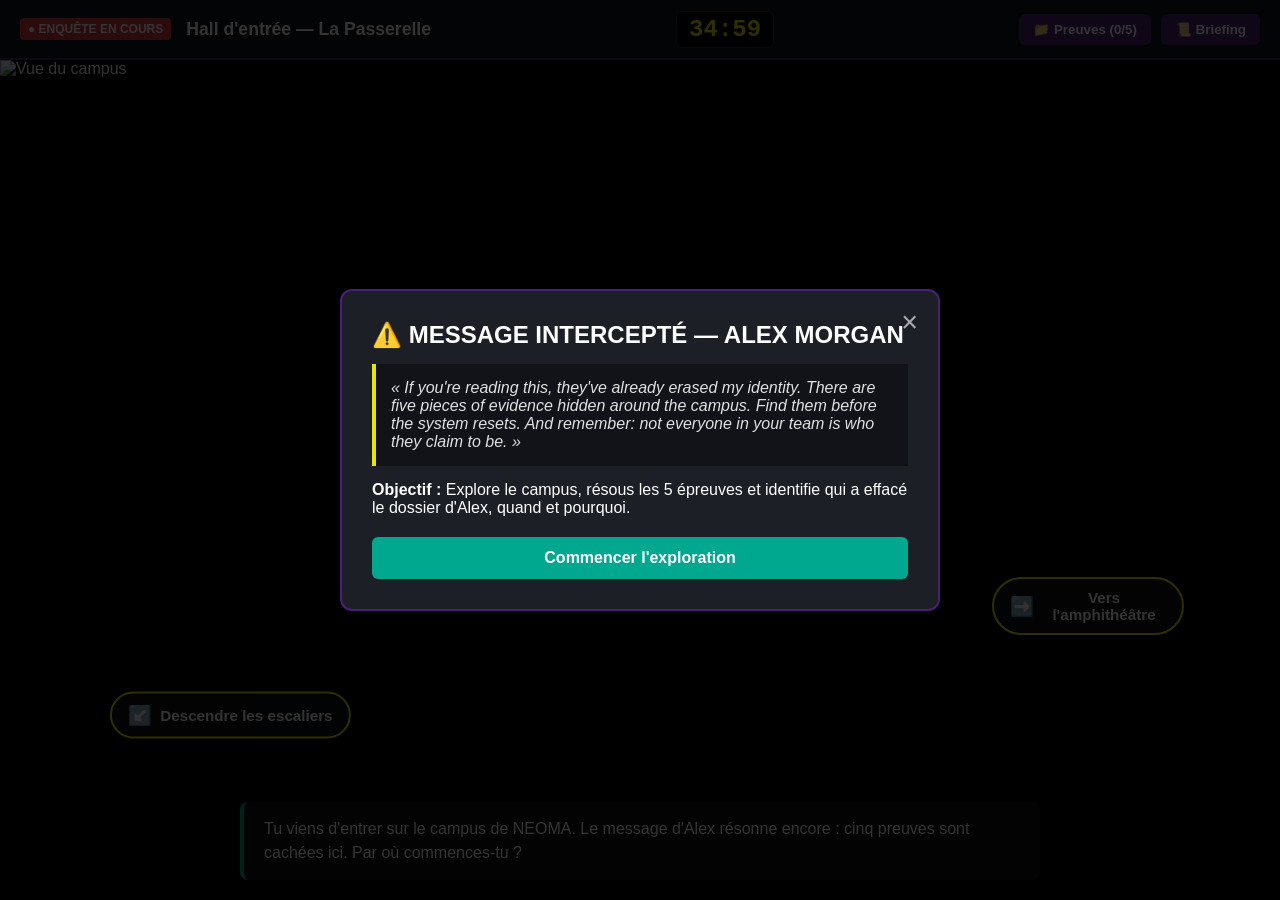
==== accueil.html @ bacec569 "Add files via upload" ====
<!DOCTYPE html>
<html lang="fr">
<head>
    <meta charset="UTF-8">
    <meta name="viewport" content="width=device-width, initial-scale=1.0">
    <title>NEOMA Escape Game — Le Dossier Alex Morgan</title>
    <link rel="stylesheet" href="style.css">
</head>
<body>

    <!-- Barre supérieure (ATH / HUD) -->
    <header id="hud">
        <div class="hud-left">
            <span class="badge-live">● ENQUÊTE EN COURS</span>
            <h1 id="scene-title">Chargement...</h1>
        </div>
        <div class="hud-center">
            <span id="timer">35:00</span>
        </div>
        <div class="hud-right">
            <button id="btn-inventory" class="hud-btn">📁 Preuves (<span id="evidence-count">0</span>/5)</button>
            <button id="btn-briefing" class="hud-btn">📜 Briefing</button>
        </div>
    </header>

    <!-- Zone principale de jeu (Vue 360 / Point & Click) -->
    <main id="game-viewport">
        <div id="scene-container">
            <img id="scene-image" src="" alt="Vue du campus">
            <!-- Les zones cliquables (flèches de déplacement et indices) seront injectées ici -->
            <div id="hotspots-layer"></div>
        </div>

        <!-- Boîte de dialogue / Narration en bas de l'écran -->
        <div id="dialogue-box">
            <p id="scene-description"></p>
        </div>
    </main>

    <!-- Modale : Briefing d'Alex Morgan -->
    <div id="modal-briefing" class="modal">
        <div class="modal-content">
            <span class="close-btn" data-close="modal-briefing">&times;</span>
            <h2>⚠️ MESSAGE INTERCEPTÉ — ALEX MORGAN</h2>
            <blockquote class="alex-quote">
                « If you're reading this, they've already erased my identity. There are five pieces of evidence hidden around the campus. Find them before the system resets. And remember: not everyone in your team is who they claim to be. »
            </blockquote>
            <p><strong>Objectif :</strong> Explore le campus, résous les 5 épreuves et identifie qui a effacé le dossier d'Alex, quand et pourquoi.</p>
            <button class="action-btn" data-close="modal-briefing">Commencer l'exploration</button>
        </div>
    </div>

    <!-- Modale : Inventaire des preuves -->
    <div id="modal-inventory" class="modal">
        <div class="modal-content">
            <span class="close-btn" data-close="modal-inventory">&times;</span>
            <h2>📁 DOSSIER D'ENQUÊTE</h2>
            <div id="inventory-list">
                <p class="empty-msg">Aucune preuve récoltée pour le moment.</p>
            </div>
        </div>
    </div>

    <script src="app.js"></script>
</body>
</html>
---- style.css ----
:root {
    --neoma-purple: #4B1E78;
    --neoma-purple-light: #6d32a8;
    --neoma-yellow: #E6E600;
    --neoma-green: #00A88F;
    --dark-bg: #111318;
    --panel-bg: rgba(17, 19, 24, 0.92);
}

* {
    box-sizing: border-box;
    margin: 0;
    padding: 0;
    font-family: 'Segoe UI', Roboto, Helvetica, Arial, sans-serif;
}

body {
    background-color: var(--dark-bg);
    color: #fff;
    height: 100vh;
    display: flex;
    flex-direction: column;
    overflow: hidden;
}

/* --- HUD (Barre du haut) --- */
#hud {
    height: 60px;
    background: var(--panel-bg);
    border-bottom: 2px solid var(--neoma-purple);
    display: flex;
    justify-content: space-between;
    align-items: center;
    padding: 0 20px;
    z-index: 100;
}

.hud-left {
    display: flex;
    align-items: center;
    gap: 15px;
}

.badge-live {
    background: #d9383a;
    color: white;
    font-size: 0.75rem;
    font-weight: bold;
    padding: 4px 8px;
    border-radius: 4px;
    animation: pulse 2s infinite;
}

#scene-title {
    font-size: 1.1rem;
    font-weight: 600;
}

#timer {
    font-family: 'Courier New', monospace;
    font-size: 1.5rem;
    font-weight: bold;
    color: var(--neoma-yellow);
    background: #000;
    padding: 4px 12px;
    border-radius: 6px;
    border: 1px solid #333;
}

.hud-right {
    display: flex;
    gap: 10px;
}

.hud-btn {
    background: var(--neoma-purple);
    color: white;
    border: none;
    padding: 8px 14px;
    border-radius: 6px;
    cursor: pointer;
    font-weight: 600;
    transition: background 0.2s;
}

.hud-btn:hover {
    background: var(--neoma-purple-light);
}

/* --- VIEWPORT (Image et Hotspots) --- */
#game-viewport {
    position: relative;
    flex: 1;
    display: flex;
    justify-content: center;
    align-items: center;
    background: #000;
    overflow: hidden;
}

#scene-container {
    position: relative;
    width: 100%;
    height: 100%;
    display: flex;
    justify-content: center;
    align-items: center;
}

#scene-image {
    width: 100%;
    height: 100%;
    object-fit: cover; /* Remplit l'écran proprement */
    transition: opacity 0.3s ease;
}

#hotspots-layer {
    position: absolute;
    top: 0;
    left: 0;
    width: 100%;
    height: 100%;
}

/* --- HOTSPOTS (Flèches de navigation et indices) --- */
.hotspot {
    position: absolute;
    transform: translate(-50%, -50%);
    background: rgba(17, 19, 24, 0.85);
    border: 2px solid var(--neoma-yellow);
    color: #fff;
    padding: 10px 16px;
    border-radius: 30px;
    cursor: pointer;
    display: flex;
    align-items: center;
    gap: 8px;
    font-weight: bold;
    font-size: 0.95rem;
    box-shadow: 0 4px 15px rgba(0,0,0,0.6);
    transition: transform 0.2s, background 0.2s;
}

.hotspot:hover {
    transform: translate(-50%, -50%) scale(1.08);
    background: var(--neoma-purple);
    border-color: #fff;
}

.hotspot-icon {
    font-size: 1.2rem;
}

/* --- BOÎTE DE DIALOGUE --- */
#dialogue-box {
    position: absolute;
    bottom: 20px;
    left: 50%;
    transform: translateX(-50%);
    width: 90%;
    max-width: 800px;
    background: var(--panel-bg);
    border-left: 4px solid var(--neoma-green);
    padding: 15px 20px;
    border-radius: 8px;
    box-shadow: 0 8px 25px rgba(0,0,0,0.7);
    z-index: 50;
}

#scene-description {
    font-size: 1rem;
    line-height: 1.5;
}

/* --- MODALES --- */
.modal {
    display: none;
    position: fixed;
    z-index: 200;
    left: 0;
    top: 0;
    width: 100%;
    height: 100%;
    background-color: rgba(0,0,0,0.8);
    justify-content: center;
    align-items: center;
}

.modal.active {
    display: flex;
}

.modal-content {
    background: #1c1f26;
    border: 2px solid var(--neoma-purple);
    padding: 30px;
    border-radius: 12px;
    max-width: 600px;
    width: 90%;
    position: relative;
}

.close-btn {
    position: absolute;
    top: 15px;
    right: 20px;
    font-size: 1.8rem;
    cursor: pointer;
    color: #aaa;
}

.alex-quote {
    background: #111318;
    border-left: 4px solid var(--neoma-yellow);
    padding: 15px;
    margin: 15px 0;
    font-style: italic;
    color: #e0e0e0;
}

.action-btn {
    margin-top: 20px;
    background: var(--neoma-green);
    color: #fff;
    border: none;
    padding: 12px 20px;
    border-radius: 6px;
    font-weight: bold;
    cursor: pointer;
    width: 100%;
    font-size: 1rem;
}

@keyframes pulse {
    0% { opacity: 1; }
    50% { opacity: 0.5; }
    100% { opacity: 1; }
}
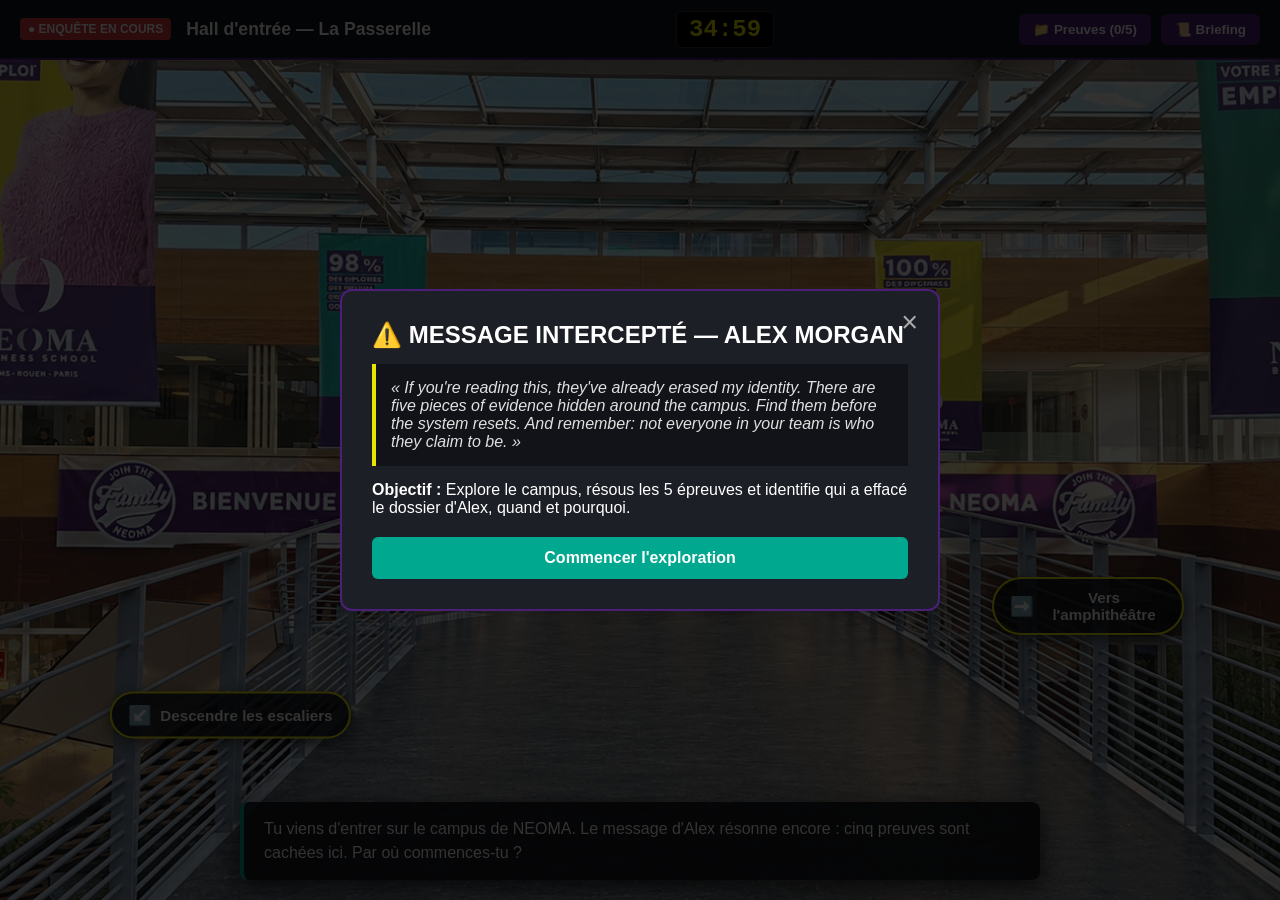
==== commit aa9133f4: "Update accueil.html" ====
--- a/accueil.html
+++ b/accueil.html
@@ -23,15 +23,14 @@
         </div>
     </header>
 
-    <!-- Zone principale de jeu (Vue 360 / Point & Click) -->
+    <!-- Zone principale de jeu -->
     <main id="game-viewport">
         <div id="scene-container">
             <img id="scene-image" src="" alt="Vue du campus">
-            <!-- Les zones cliquables (flèches de déplacement et indices) seront injectées ici -->
             <div id="hotspots-layer"></div>
         </div>
 
-        <!-- Boîte de dialogue / Narration en bas de l'écran -->
+        <!-- Boîte de dialogue / Narration -->
         <div id="dialogue-box">
             <p id="scene-description"></p>
         </div>
@@ -54,13 +53,23 @@
     <div id="modal-inventory" class="modal">
         <div class="modal-content">
             <span class="close-btn" data-close="modal-inventory">&times;</span>
-            <h2>📁 DOSSIER D'ENQUÊTE</h2>
+            <h2>📁 DOSSIER D'ENQUÊTE & OBJETS</h2>
             <div id="inventory-list">
                 <p class="empty-msg">Aucune preuve récoltée pour le moment.</p>
             </div>
         </div>
     </div>
 
+    <!-- Modale : Énigmes et Épreuves -->
+    <div id="modal-puzzle" class="modal">
+        <div class="modal-content modal-large">
+            <span class="close-btn" data-close="modal-puzzle">&times;</span>
+            <h2 id="puzzle-title">Énigme</h2>
+            <div id="puzzle-body"></div>
+            <p id="puzzle-feedback" class="feedback-msg"></p>
+        </div>
+    </div>
+
     <script src="app.js"></script>
 </body>
-</html>+</html>
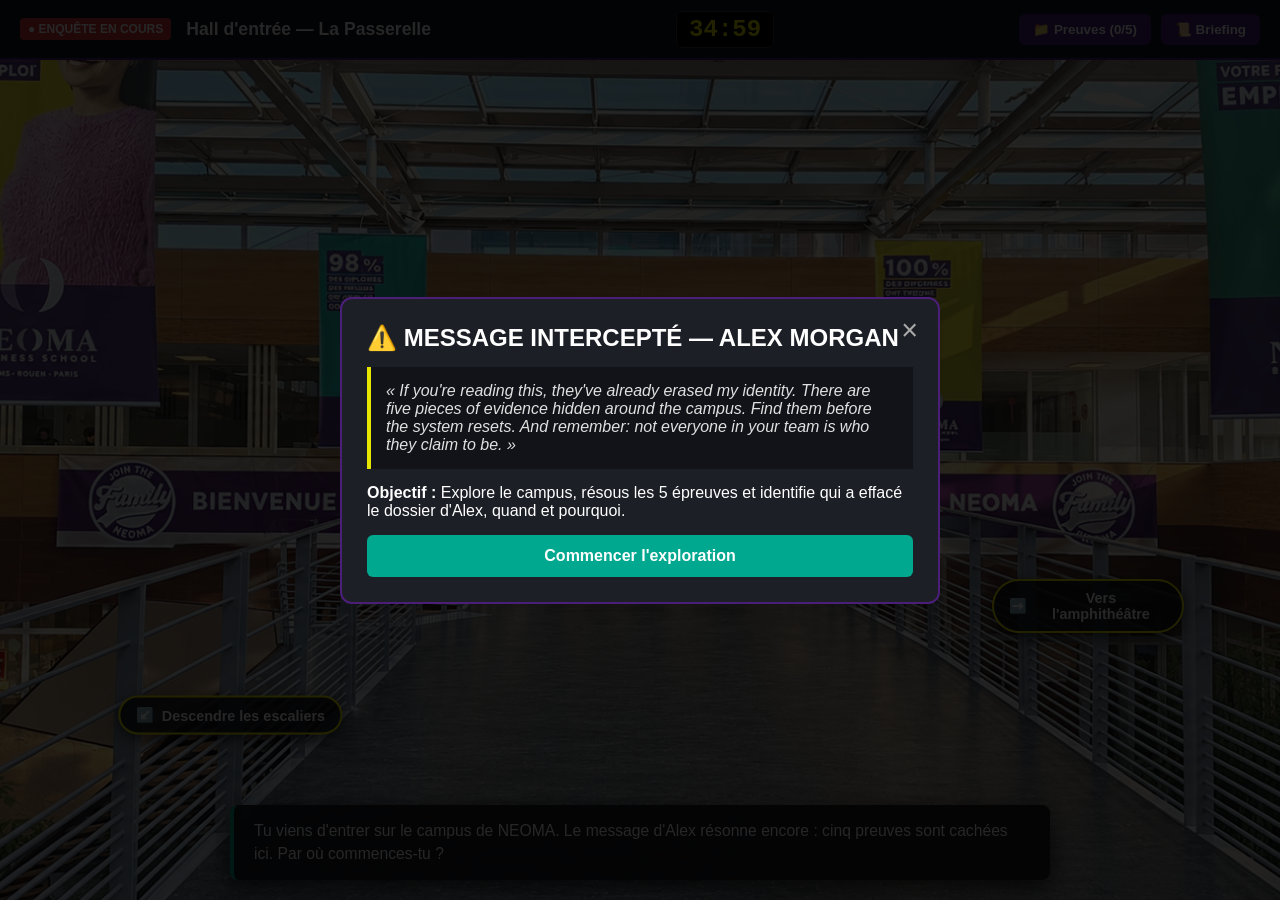
==== commit 8e549758: "Update accueil.html" ====
--- a/accueil.html
+++ b/accueil.html
@@ -23,7 +23,7 @@
         </div>
     </header>
 
-    <!-- Zone principale de jeu -->
+    <!-- Zone principale de jeu (Point & Click) -->
     <main id="game-viewport">
         <div id="scene-container">
             <img id="scene-image" src="" alt="Vue du campus">
--- a/style.css
+++ b/style.css
@@ -23,7 +23,7 @@
     overflow: hidden;
 }
 
-/* --- HUD (Barre du haut) --- */
+/* --- HUD --- */
 #hud {
     height: 60px;
     background: var(--panel-bg);
@@ -35,11 +35,7 @@
     z-index: 100;
 }
 
-.hud-left {
-    display: flex;
-    align-items: center;
-    gap: 15px;
-}
+.hud-left { display: flex; align-items: center; gap: 15px; }
 
 .badge-live {
     background: #d9383a;
@@ -51,10 +47,7 @@
     animation: pulse 2s infinite;
 }
 
-#scene-title {
-    font-size: 1.1rem;
-    font-weight: 600;
-}
+#scene-title { font-size: 1.1rem; font-weight: 600; }
 
 #timer {
     font-family: 'Courier New', monospace;
@@ -67,10 +60,7 @@
     border: 1px solid #333;
 }
 
-.hud-right {
-    display: flex;
-    gap: 10px;
-}
+.hud-right { display: flex; gap: 10px; }
 
 .hud-btn {
     background: var(--neoma-purple);
@@ -83,11 +73,9 @@
     transition: background 0.2s;
 }
 
-.hud-btn:hover {
-    background: var(--neoma-purple-light);
-}
-
-/* --- VIEWPORT (Image et Hotspots) --- */
+.hud-btn:hover { background: var(--neoma-purple-light); }
+
+/* --- VIEWPORT --- */
 #game-viewport {
     position: relative;
     flex: 1;
@@ -102,15 +90,12 @@
     position: relative;
     width: 100%;
     height: 100%;
-    display: flex;
-    justify-content: center;
-    align-items: center;
 }
 
 #scene-image {
     width: 100%;
     height: 100%;
-    object-fit: cover; /* Remplit l'écran proprement */
+    object-fit: cover;
     transition: opacity 0.3s ease;
 }
 
@@ -122,24 +107,27 @@
     height: 100%;
 }
 
-/* --- HOTSPOTS (Flèches de navigation et indices) --- */
+/* --- HOTSPOTS --- */
 .hotspot {
     position: absolute;
     transform: translate(-50%, -50%);
-    background: rgba(17, 19, 24, 0.85);
+    background: rgba(17, 19, 24, 0.88);
     border: 2px solid var(--neoma-yellow);
     color: #fff;
-    padding: 10px 16px;
+    padding: 9px 15px;
     border-radius: 30px;
     cursor: pointer;
     display: flex;
     align-items: center;
     gap: 8px;
     font-weight: bold;
-    font-size: 0.95rem;
-    box-shadow: 0 4px 15px rgba(0,0,0,0.6);
+    font-size: 0.9rem;
+    box-shadow: 0 4px 15px rgba(0,0,0,0.7);
     transition: transform 0.2s, background 0.2s;
 }
+
+.hotspot.type-inspect { border-color: var(--neoma-green); }
+.hotspot.type-puzzle { border-color: #ff5e5e; }
 
 .hotspot:hover {
     transform: translate(-50%, -50%) scale(1.08);
@@ -147,10 +135,6 @@
     border-color: #fff;
 }
 
-.hotspot-icon {
-    font-size: 1.2rem;
-}
-
 /* --- BOÎTE DE DIALOGUE --- */
 #dialogue-box {
     position: absolute;
@@ -158,19 +142,16 @@
     left: 50%;
     transform: translateX(-50%);
     width: 90%;
-    max-width: 800px;
+    max-width: 820px;
     background: var(--panel-bg);
     border-left: 4px solid var(--neoma-green);
-    padding: 15px 20px;
+    padding: 14px 20px;
     border-radius: 8px;
     box-shadow: 0 8px 25px rgba(0,0,0,0.7);
     z-index: 50;
 }
 
-#scene-description {
-    font-size: 1rem;
-    line-height: 1.5;
-}
+#scene-description { font-size: 0.98rem; line-height: 1.5; }
 
 /* --- MODALES --- */
 .modal {
@@ -181,24 +162,27 @@
     top: 0;
     width: 100%;
     height: 100%;
-    background-color: rgba(0,0,0,0.8);
+    background-color: rgba(0,0,0,0.85);
     justify-content: center;
     align-items: center;
-}
-
-.modal.active {
-    display: flex;
-}
+    padding: 15px;
+}
+
+.modal.active { display: flex; }
 
 .modal-content {
     background: #1c1f26;
     border: 2px solid var(--neoma-purple);
-    padding: 30px;
+    padding: 25px;
     border-radius: 12px;
     max-width: 600px;
-    width: 90%;
+    width: 100%;
+    max-height: 90vh;
+    overflow-y: auto;
     position: relative;
 }
+
+.modal-large { max-width: 850px; }
 
 .close-btn {
     position: absolute;
@@ -219,7 +203,7 @@
 }
 
 .action-btn {
-    margin-top: 20px;
+    margin-top: 15px;
     background: var(--neoma-green);
     color: #fff;
     border: none;
@@ -231,8 +215,85 @@
     font-size: 1rem;
 }
 
+.action-btn:hover { opacity: 0.9; }
+
+/* --- ÉNIGMES & DOSSIERS --- */
+.code-input-group {
+    display: flex;
+    gap: 10px;
+    margin-top: 15px;
+}
+
+.code-input {
+    flex: 1;
+    padding: 12px;
+    font-size: 1.3rem;
+    text-align: center;
+    letter-spacing: 6px;
+    font-family: monospace;
+    background: #111318;
+    border: 2px solid var(--neoma-purple);
+    color: var(--neoma-yellow);
+    border-radius: 6px;
+}
+
+.files-grid {
+    display: grid;
+    grid-template-columns: repeat(auto-fit, minmax(260px, 1fr));
+    gap: 15px;
+    margin-top: 15px;
+}
+
+.student-card {
+    background: #111318;
+    border: 1px solid #333;
+    border-radius: 8px;
+    padding: 15px;
+    font-size: 0.88rem;
+    line-height: 1.4;
+}
+
+.student-card h3 {
+    color: var(--neoma-yellow);
+    margin-bottom: 8px;
+    border-bottom: 1px solid #333;
+    padding-bottom: 5px;
+}
+
+.student-card ul {
+    margin: 8px 0 12px 18px;
+    color: #ccc;
+}
+
+.suspect-btn {
+    background: var(--neoma-purple);
+    color: white;
+    border: none;
+    padding: 8px 12px;
+    border-radius: 4px;
+    width: 100%;
+    cursor: pointer;
+    font-weight: bold;
+}
+
+.suspect-btn:hover { background: #d9383a; }
+
+.feedback-msg {
+    margin-top: 15px;
+    font-weight: bold;
+    text-align: center;
+}
+
+.evidence-item {
+    background: #111318;
+    border-left: 4px solid var(--neoma-yellow);
+    padding: 12px;
+    margin-bottom: 10px;
+    border-radius: 4px;
+}
+
 @keyframes pulse {
     0% { opacity: 1; }
     50% { opacity: 0.5; }
     100% { opacity: 1; }
-}+}
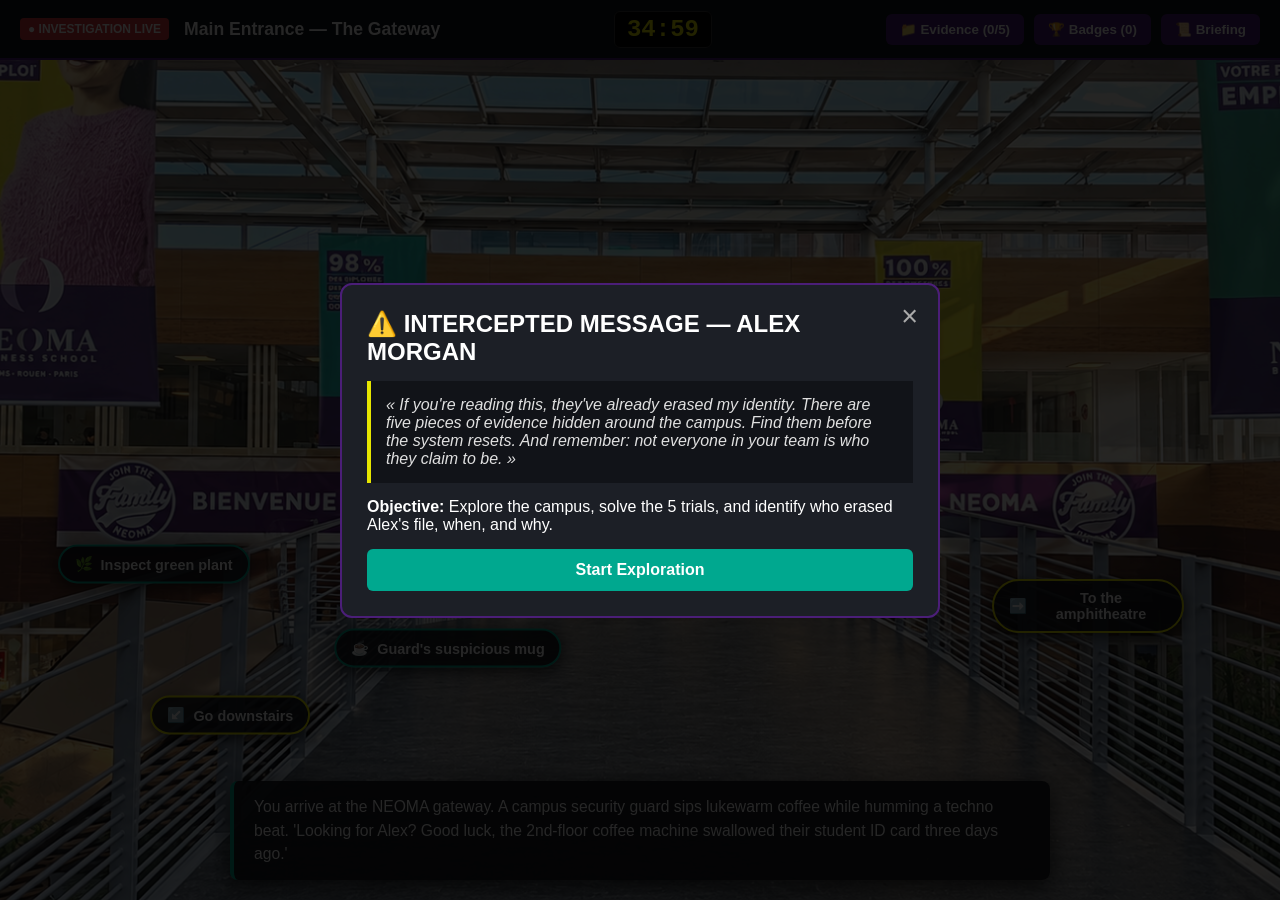
==== commit 885c09dd: "Add files via upload" ====
--- a/accueil.html
+++ b/accueil.html
@@ -1,70 +1,82 @@
 <!DOCTYPE html>
-<html lang="fr">
+<html lang="en">
 <head>
     <meta charset="UTF-8">
     <meta name="viewport" content="width=device-width, initial-scale=1.0">
-    <title>NEOMA Escape Game — Le Dossier Alex Morgan</title>
+    <title>NEOMA Escape Game — The Alex Morgan File</title>
     <link rel="stylesheet" href="style.css">
 </head>
 <body>
 
-    <!-- Barre supérieure (ATH / HUD) -->
+    <!-- Top HUD -->
     <header id="hud">
         <div class="hud-left">
-            <span class="badge-live">● ENQUÊTE EN COURS</span>
-            <h1 id="scene-title">Chargement...</h1>
+            <span class="badge-live">● INVESTIGATION LIVE</span>
+            <h1 id="scene-title">Loading...</h1>
         </div>
         <div class="hud-center">
             <span id="timer">35:00</span>
         </div>
         <div class="hud-right">
-            <button id="btn-inventory" class="hud-btn">📁 Preuves (<span id="evidence-count">0</span>/5)</button>
+            <button id="btn-inventory" class="hud-btn">📁 Evidence (<span id="evidence-count">0</span>/5)</button>
+            <button id="btn-badges" class="hud-btn">🏆 Badges (<span id="badge-count">0</span>)</button>
             <button id="btn-briefing" class="hud-btn">📜 Briefing</button>
         </div>
     </header>
 
-    <!-- Zone principale de jeu (Point & Click) -->
+    <!-- Main Viewport -->
     <main id="game-viewport">
         <div id="scene-container">
-            <img id="scene-image" src="" alt="Vue du campus">
+            <img id="scene-image" src="" alt="Campus view">
             <div id="hotspots-layer"></div>
         </div>
 
-        <!-- Boîte de dialogue / Narration -->
+        <!-- Dialogue Box -->
         <div id="dialogue-box">
             <p id="scene-description"></p>
         </div>
     </main>
 
-    <!-- Modale : Briefing d'Alex Morgan -->
+    <!-- Briefing Modal -->
     <div id="modal-briefing" class="modal">
         <div class="modal-content">
             <span class="close-btn" data-close="modal-briefing">&times;</span>
-            <h2>⚠️ MESSAGE INTERCEPTÉ — ALEX MORGAN</h2>
+            <h2>⚠️ INTERCEPTED MESSAGE — ALEX MORGAN</h2>
             <blockquote class="alex-quote">
                 « If you're reading this, they've already erased my identity. There are five pieces of evidence hidden around the campus. Find them before the system resets. And remember: not everyone in your team is who they claim to be. »
             </blockquote>
-            <p><strong>Objectif :</strong> Explore le campus, résous les 5 épreuves et identifie qui a effacé le dossier d'Alex, quand et pourquoi.</p>
-            <button class="action-btn" data-close="modal-briefing">Commencer l'exploration</button>
+            <p><strong>Objective:</strong> Explore the campus, solve the 5 trials, and identify who erased Alex's file, when, and why.</p>
+            <button class="action-btn" data-close="modal-briefing">Start Exploration</button>
         </div>
     </div>
 
-    <!-- Modale : Inventaire des preuves -->
+    <!-- Evidence Modal -->
     <div id="modal-inventory" class="modal">
         <div class="modal-content">
             <span class="close-btn" data-close="modal-inventory">&times;</span>
-            <h2>📁 DOSSIER D'ENQUÊTE & OBJETS</h2>
+            <h2>📁 INVESTIGATION EVIDENCE</h2>
             <div id="inventory-list">
-                <p class="empty-msg">Aucune preuve récoltée pour le moment.</p>
+                <p class="empty-msg">No evidence collected yet.</p>
             </div>
         </div>
     </div>
 
-    <!-- Modale : Énigmes et Épreuves -->
+    <!-- Badges Modal -->
+    <div id="modal-badges" class="modal">
+        <div class="modal-content">
+            <span class="close-btn" data-close="modal-badges">&times;</span>
+            <h2>🏆 UNLOCKED BADGES</h2>
+            <div id="badges-list">
+                <p class="empty-msg">No badges unlocked yet.</p>
+            </div>
+        </div>
+    </div>
+
+    <!-- Puzzles Modal -->
     <div id="modal-puzzle" class="modal">
         <div class="modal-content modal-large">
             <span class="close-btn" data-close="modal-puzzle">&times;</span>
-            <h2 id="puzzle-title">Énigme</h2>
+            <h2 id="puzzle-title">Puzzle</h2>
             <div id="puzzle-body"></div>
             <p id="puzzle-feedback" class="feedback-msg"></p>
         </div>
@@ -72,4 +84,4 @@
 
     <script src="app.js"></script>
 </body>
-</html>
+</html>
--- a/style.css
+++ b/style.css
@@ -124,6 +124,7 @@
     font-size: 0.9rem;
     box-shadow: 0 4px 15px rgba(0,0,0,0.7);
     transition: transform 0.2s, background 0.2s;
+    z-Index: 10;
 }
 
 .hotspot.type-inspect { border-color: var(--neoma-green); }
@@ -296,4 +297,4 @@
     0% { opacity: 1; }
     50% { opacity: 0.5; }
     100% { opacity: 1; }
-}
+}
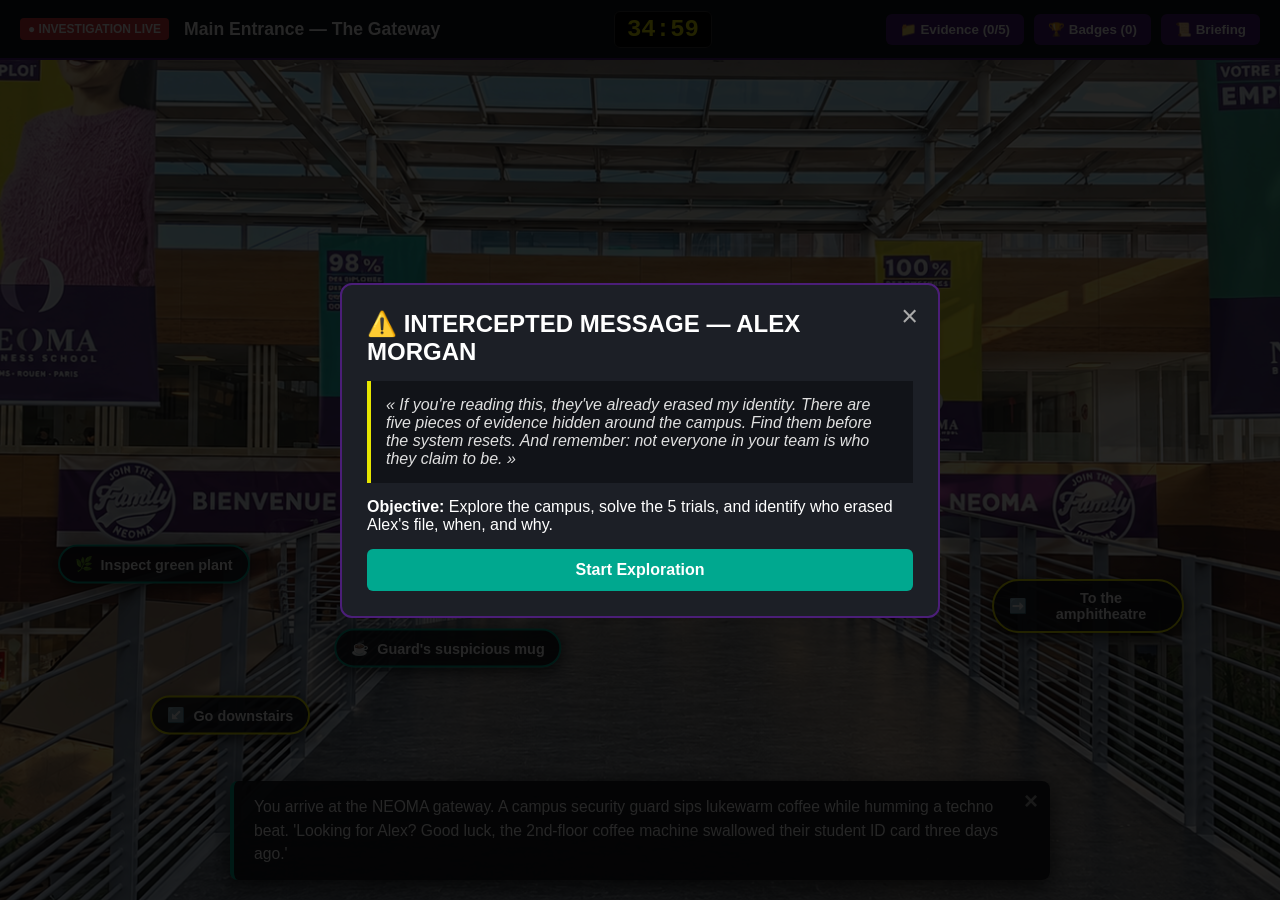
==== commit abd321d6: "Add files via upload" ====
--- a/accueil.html
+++ b/accueil.html
@@ -2,7 +2,7 @@
 <html lang="en">
 <head>
     <meta charset="UTF-8">
-    <meta name="viewport" content="width=device-width, initial-scale=1.0">
+    <meta name="viewport" content="width=device-width, initial-scale=1.0, maximum-scale=1.0, user-scalable=no">
     <title>NEOMA Escape Game — The Alex Morgan File</title>
     <link rel="stylesheet" href="style.css">
 </head>
@@ -31,8 +31,9 @@
             <div id="hotspots-layer"></div>
         </div>
 
-        <!-- Dialogue Box -->
+        <!-- Dialogue Box with Close Button -->
         <div id="dialogue-box">
+            <button id="close-dialogue" title="Close message">&times;</button>
             <p id="scene-description"></p>
         </div>
     </main>
--- a/style.css
+++ b/style.css
@@ -124,7 +124,7 @@
     font-size: 0.9rem;
     box-shadow: 0 4px 15px rgba(0,0,0,0.7);
     transition: transform 0.2s, background 0.2s;
-    z-Index: 10;
+    z-index: 10;
 }
 
 .hotspot.type-inspect { border-color: var(--neoma-green); }
@@ -136,7 +136,7 @@
     border-color: #fff;
 }
 
-/* --- BOÎTE DE DIALOGUE --- */
+/* --- DIALOGUE BOX --- */
 #dialogue-box {
     position: absolute;
     bottom: 20px;
@@ -146,15 +146,32 @@
     max-width: 820px;
     background: var(--panel-bg);
     border-left: 4px solid var(--neoma-green);
-    padding: 14px 20px;
+    padding: 14px 40px 14px 20px;
     border-radius: 8px;
     box-shadow: 0 8px 25px rgba(0,0,0,0.7);
     z-index: 50;
 }
 
+#close-dialogue {
+    position: absolute;
+    top: 8px;
+    right: 12px;
+    background: none;
+    border: none;
+    color: #aaa;
+    font-size: 1.5rem;
+    cursor: pointer;
+    font-weight: bold;
+    line-height: 1;
+}
+
+#close-dialogue:hover {
+    color: #fff;
+}
+
 #scene-description { font-size: 0.98rem; line-height: 1.5; }
 
-/* --- MODALES --- */
+/* --- MODALS --- */
 .modal {
     display: none;
     position: fixed;
@@ -218,7 +235,7 @@
 
 .action-btn:hover { opacity: 0.9; }
 
-/* --- ÉNIGMES & DOSSIERS --- */
+/* --- PUZZLES & INVENTORY --- */
 .code-input-group {
     display: flex;
     gap: 10px;
@@ -297,4 +314,119 @@
     0% { opacity: 1; }
     50% { opacity: 0.5; }
     100% { opacity: 1; }
+}
+
+/* =========================================
+   RESPONSIVE MOBILE & TABLETTE
+   ========================================= */
+
+@media (max-width: 768px) {
+    #hud {
+        height: auto;
+        flex-wrap: wrap;
+        padding: 8px 10px;
+        gap: 8px;
+    }
+
+    .hud-left {
+        width: 65%;
+        gap: 8px;
+    }
+
+    .badge-live {
+        font-size: 0.65rem;
+        padding: 3px 6px;
+        white-space: nowrap;
+    }
+
+    #scene-title {
+        font-size: 0.9rem;
+        white-space: nowrap;
+        overflow: hidden;
+        text-overflow: ellipsis;
+    }
+
+    .hud-center {
+        width: 30%;
+        text-align: right;
+    }
+
+    #timer {
+        font-size: 1.15rem;
+        padding: 3px 8px;
+    }
+
+    .hud-right {
+        width: 100%;
+        justify-content: space-between;
+        gap: 6px;
+    }
+
+    .hud-btn {
+        flex: 1;
+        padding: 8px 6px;
+        font-size: 0.8rem;
+        text-align: center;
+    }
+
+    .hotspot {
+        padding: 6px 11px;
+        font-size: 0.78rem;
+        gap: 5px;
+        max-width: 150px;
+        text-align: center;
+        line-height: 1.2;
+    }
+
+    #dialogue-box {
+        bottom: 10px;
+        width: 94%;
+        padding: 10px 40px 10px 14px;
+        max-height: 22vh;
+        overflow-y: auto;
+    }
+
+    #scene-description {
+        font-size: 0.85rem;
+        line-height: 1.4;
+    }
+
+    .modal {
+        padding: 10px;
+    }
+
+    .modal-content {
+        padding: 18px 15px;
+        max-height: 85vh;
+    }
+
+    .modal-content h2 {
+        font-size: 1.15rem;
+        padding-right: 25px;
+    }
+
+    .code-input-group {
+        flex-direction: column;
+    }
+
+    .code-input {
+        font-size: 1.1rem;
+        padding: 10px;
+    }
+
+    .files-grid {
+        grid-template-columns: 1fr;
+    }
+}
+
+@media (max-width: 400px) {
+    .hud-btn {
+        font-size: 0.72rem;
+        padding: 7px 4px;
+    }
+
+    .hotspot {
+        padding: 5px 9px;
+        font-size: 0.72rem;
+    }
 }
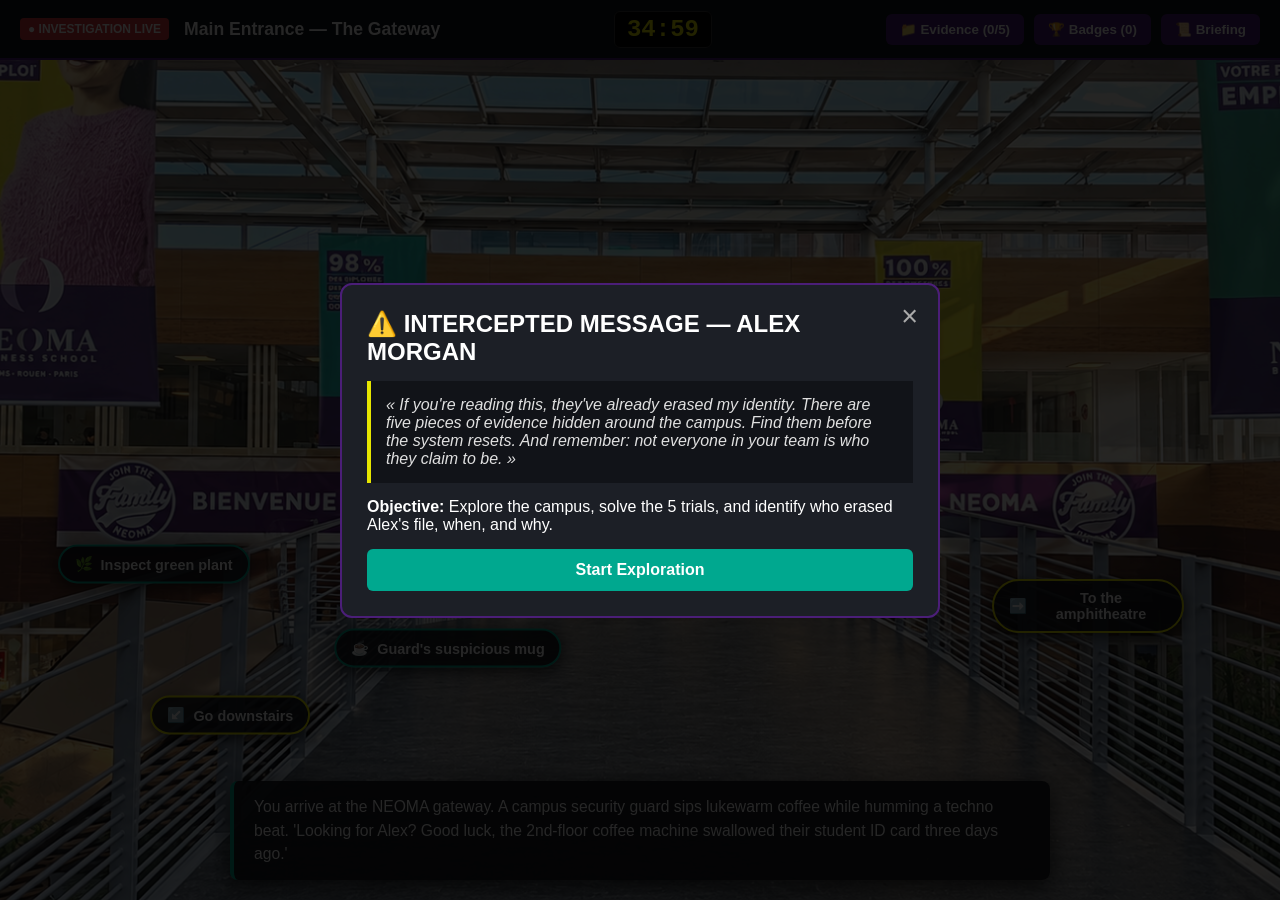
==== commit 53a72d3b: "Add files via upload" ====
--- a/accueil.html
+++ b/accueil.html
@@ -2,7 +2,7 @@
 <html lang="en">
 <head>
     <meta charset="UTF-8">
-    <meta name="viewport" content="width=device-width, initial-scale=1.0, maximum-scale=1.0, user-scalable=no">
+    <meta name="viewport" content="width=device-width, initial-scale=1.0">
     <title>NEOMA Escape Game — The Alex Morgan File</title>
     <link rel="stylesheet" href="style.css">
 </head>
@@ -31,9 +31,8 @@
             <div id="hotspots-layer"></div>
         </div>
 
-        <!-- Dialogue Box with Close Button -->
+        <!-- Dialogue Box -->
         <div id="dialogue-box">
-            <button id="close-dialogue" title="Close message">&times;</button>
             <p id="scene-description"></p>
         </div>
     </main>
--- a/style.css
+++ b/style.css
@@ -146,27 +146,10 @@
     max-width: 820px;
     background: var(--panel-bg);
     border-left: 4px solid var(--neoma-green);
-    padding: 14px 40px 14px 20px;
+    padding: 14px 20px;
     border-radius: 8px;
     box-shadow: 0 8px 25px rgba(0,0,0,0.7);
     z-index: 50;
-}
-
-#close-dialogue {
-    position: absolute;
-    top: 8px;
-    right: 12px;
-    background: none;
-    border: none;
-    color: #aaa;
-    font-size: 1.5rem;
-    cursor: pointer;
-    font-weight: bold;
-    line-height: 1;
-}
-
-#close-dialogue:hover {
-    color: #fff;
 }
 
 #scene-description { font-size: 0.98rem; line-height: 1.5; }
@@ -381,7 +364,7 @@
     #dialogue-box {
         bottom: 10px;
         width: 94%;
-        padding: 10px 40px 10px 14px;
+        padding: 10px 14px;
         max-height: 22vh;
         overflow-y: auto;
     }
